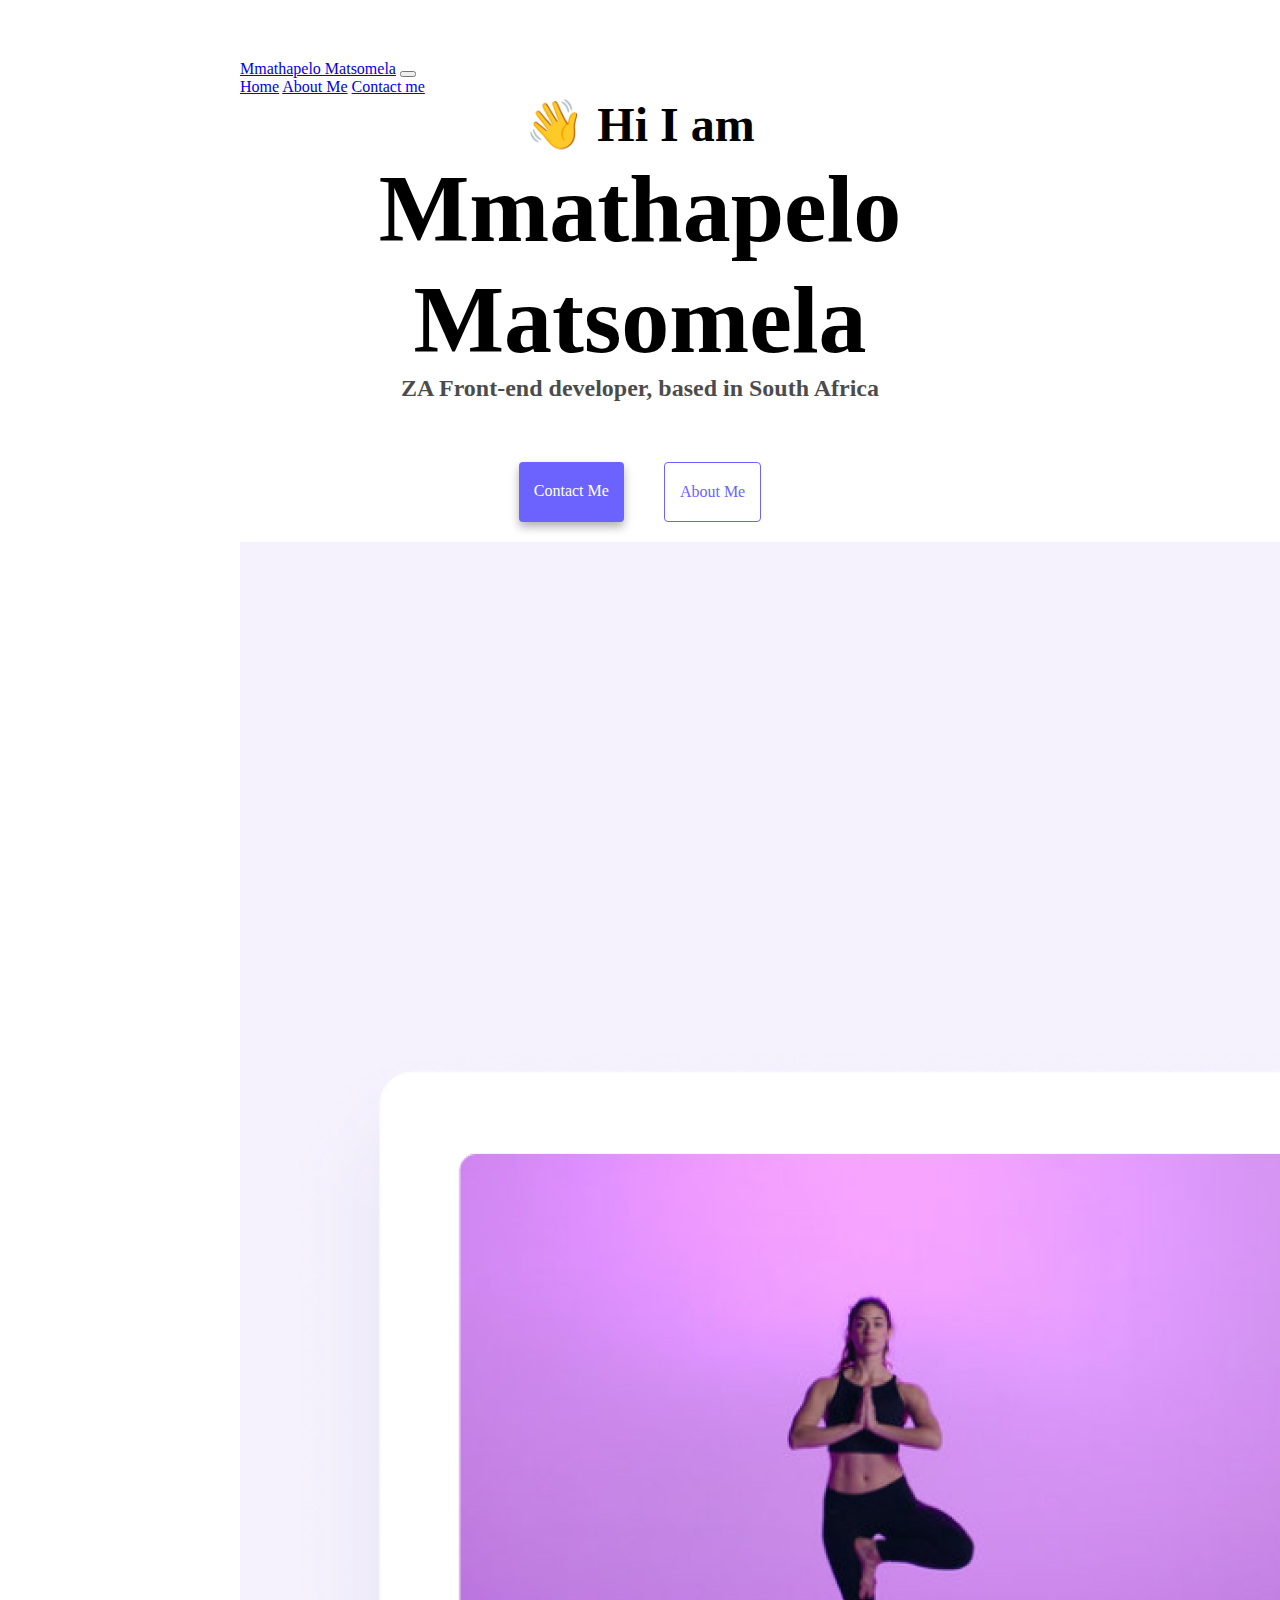
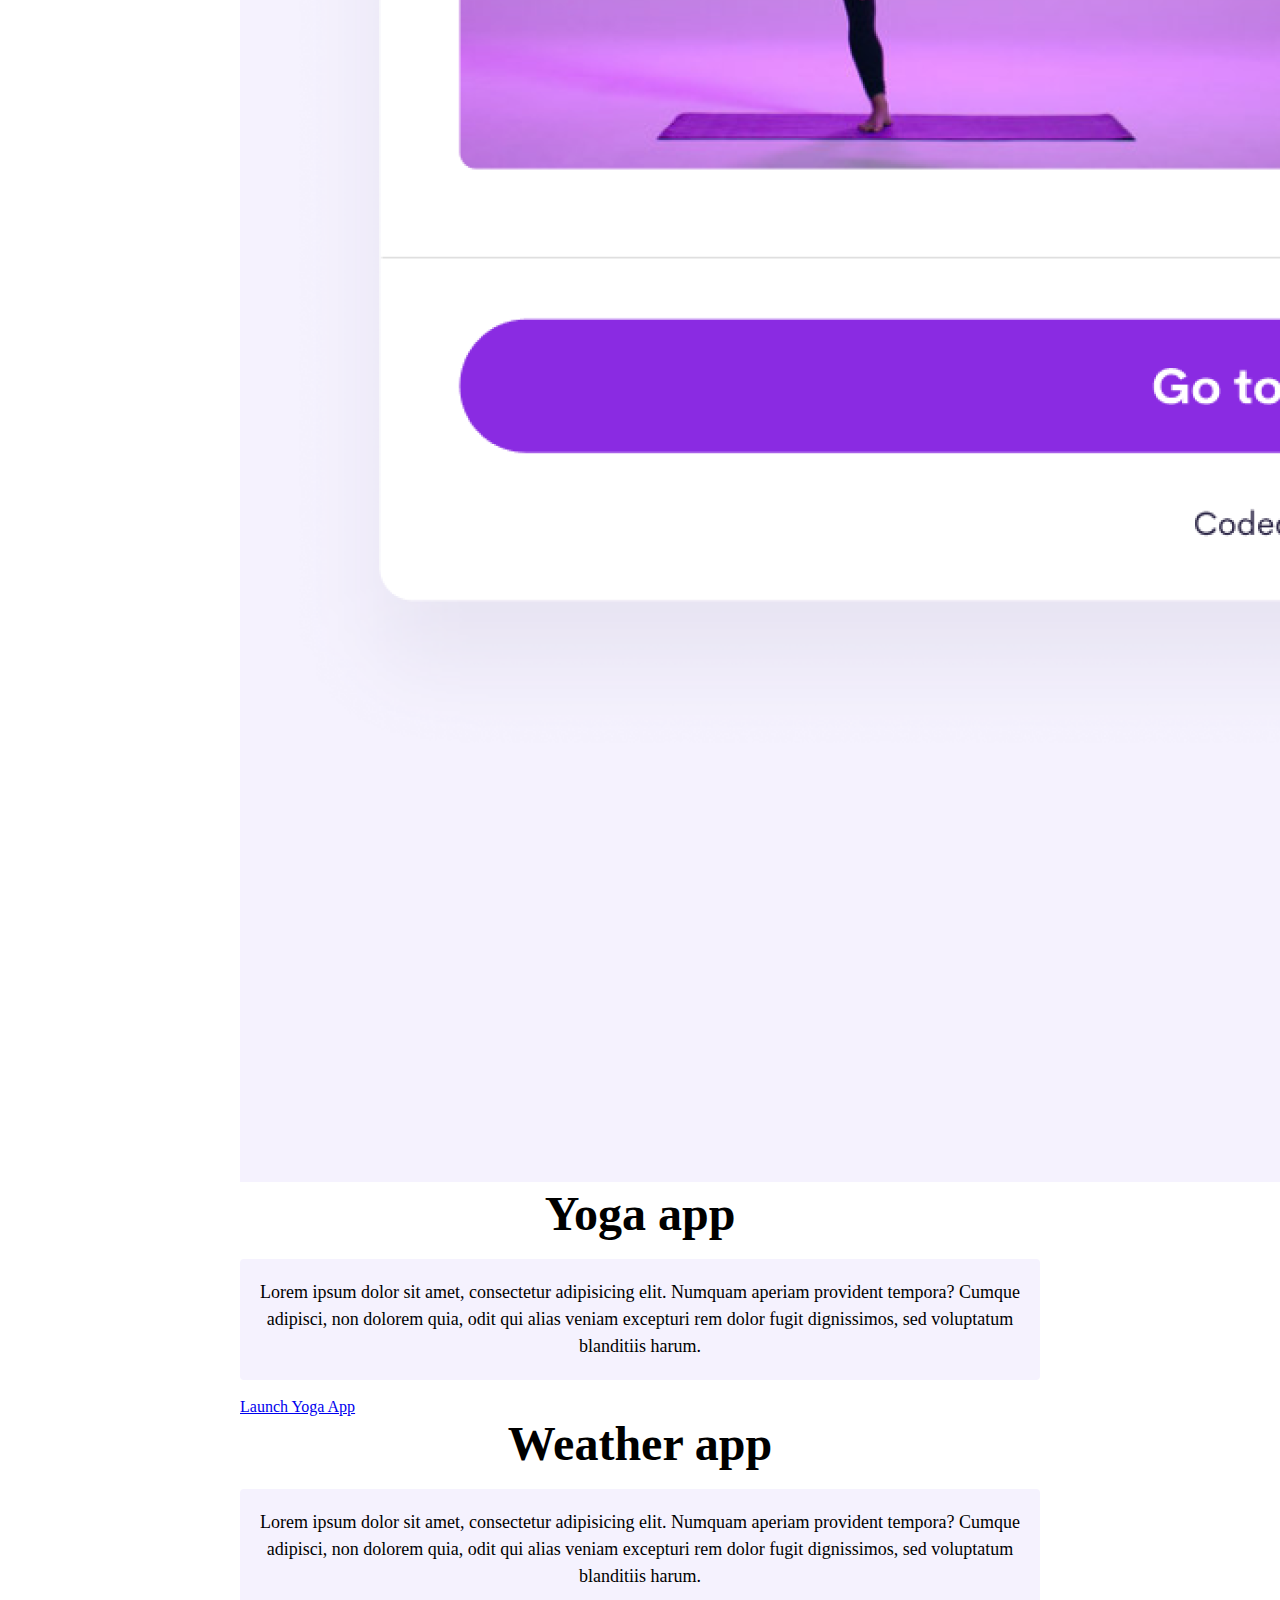
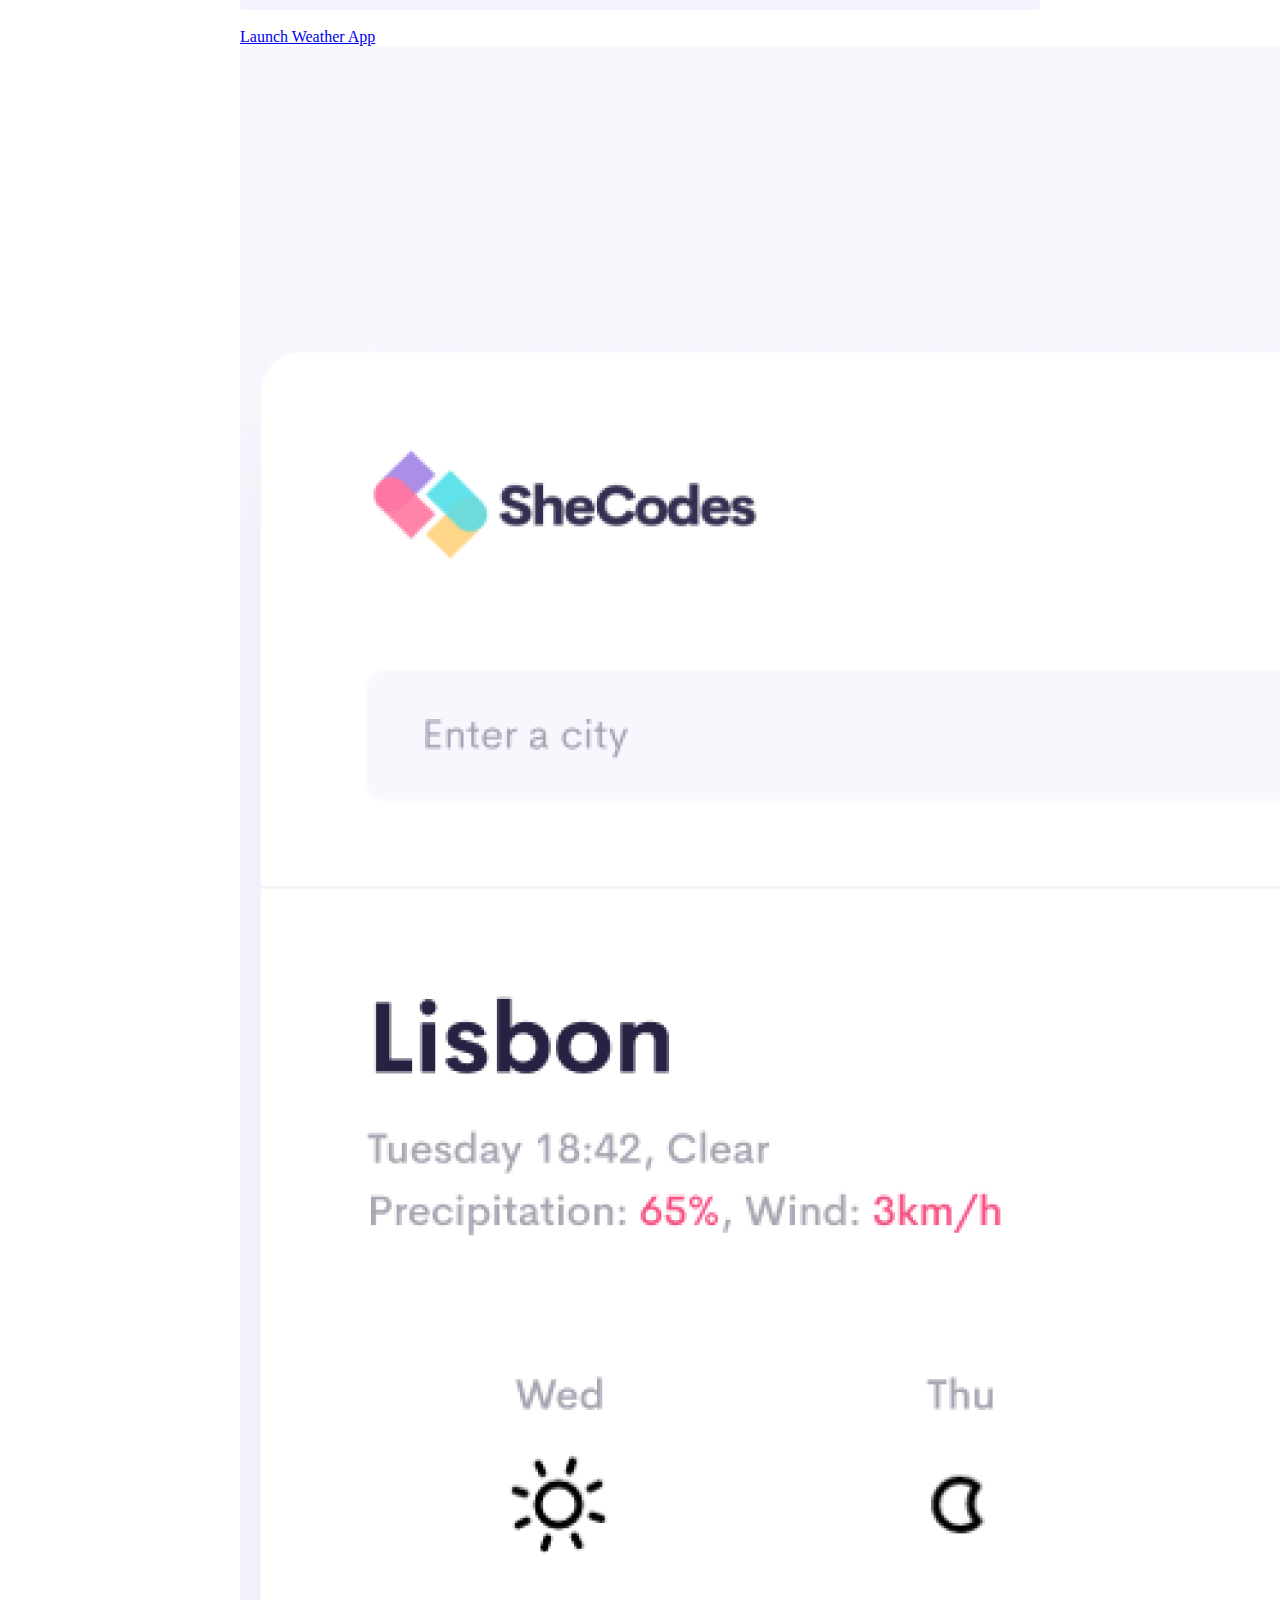
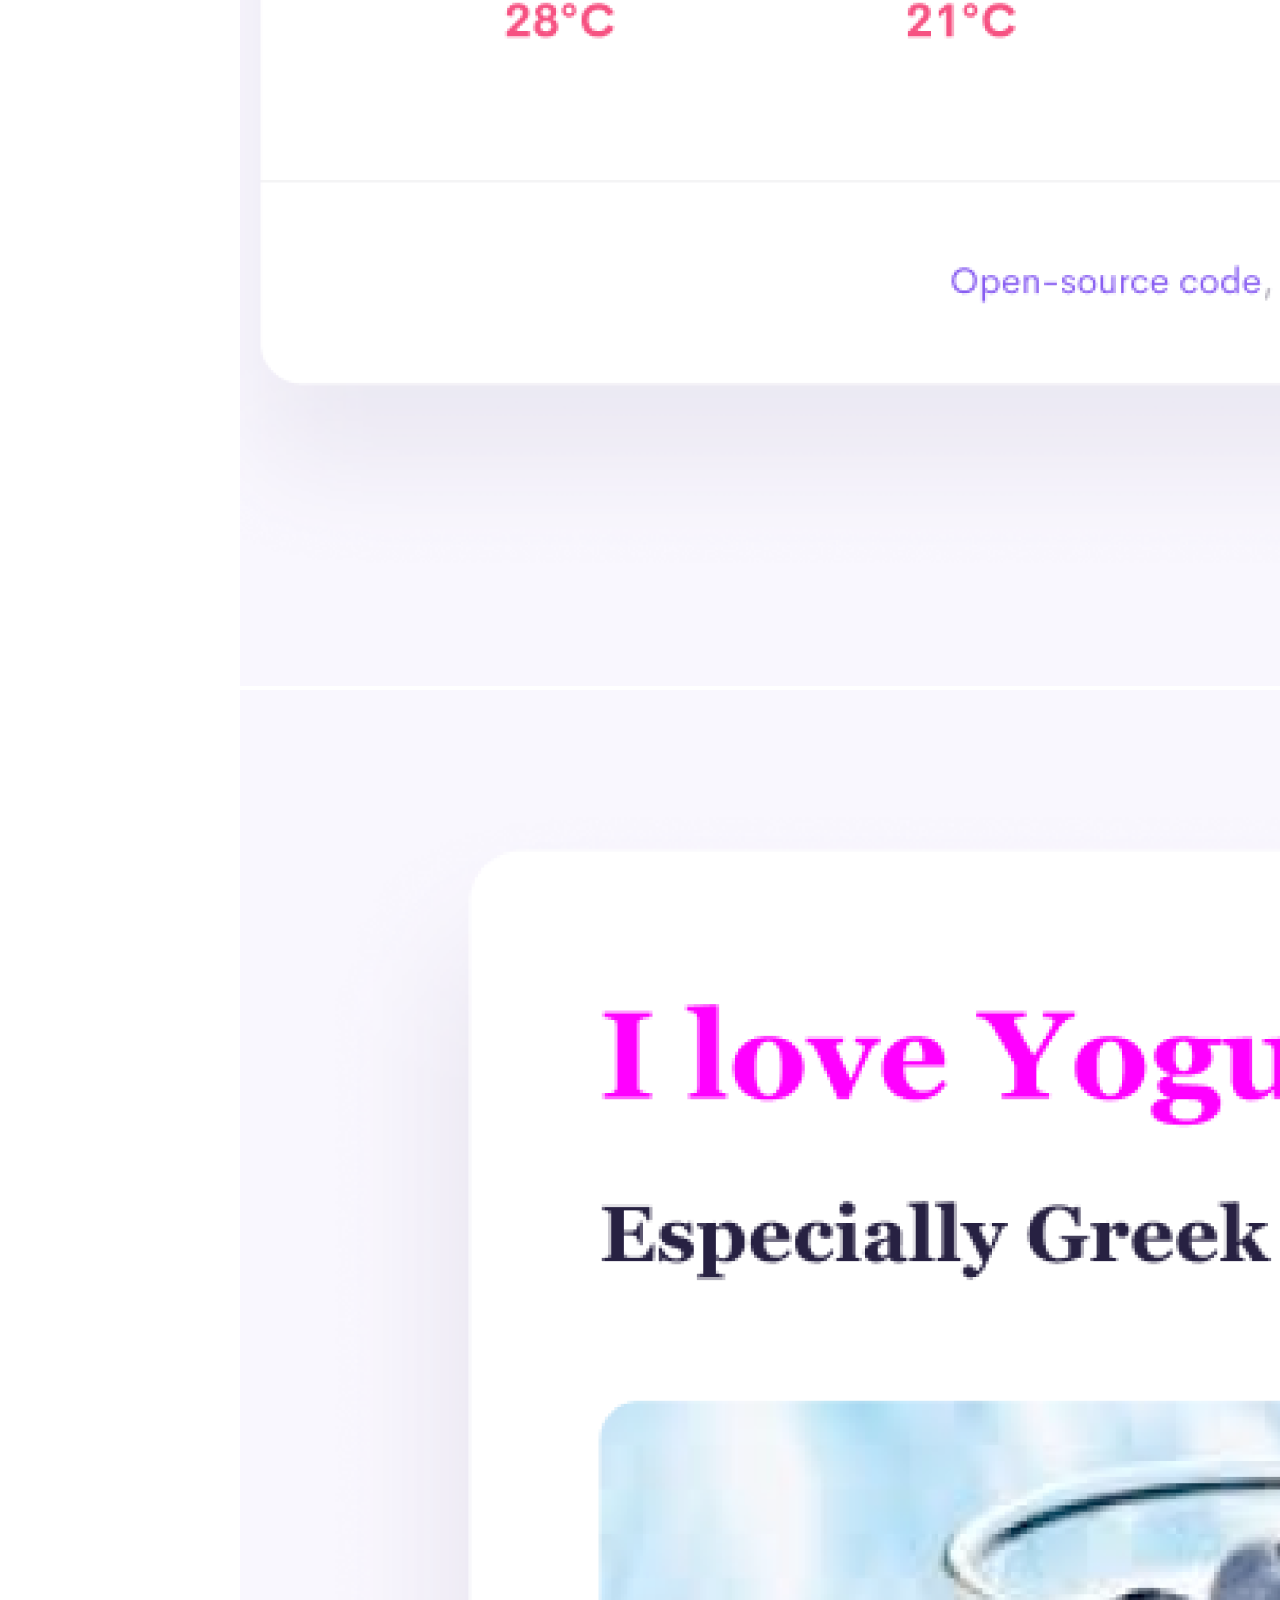
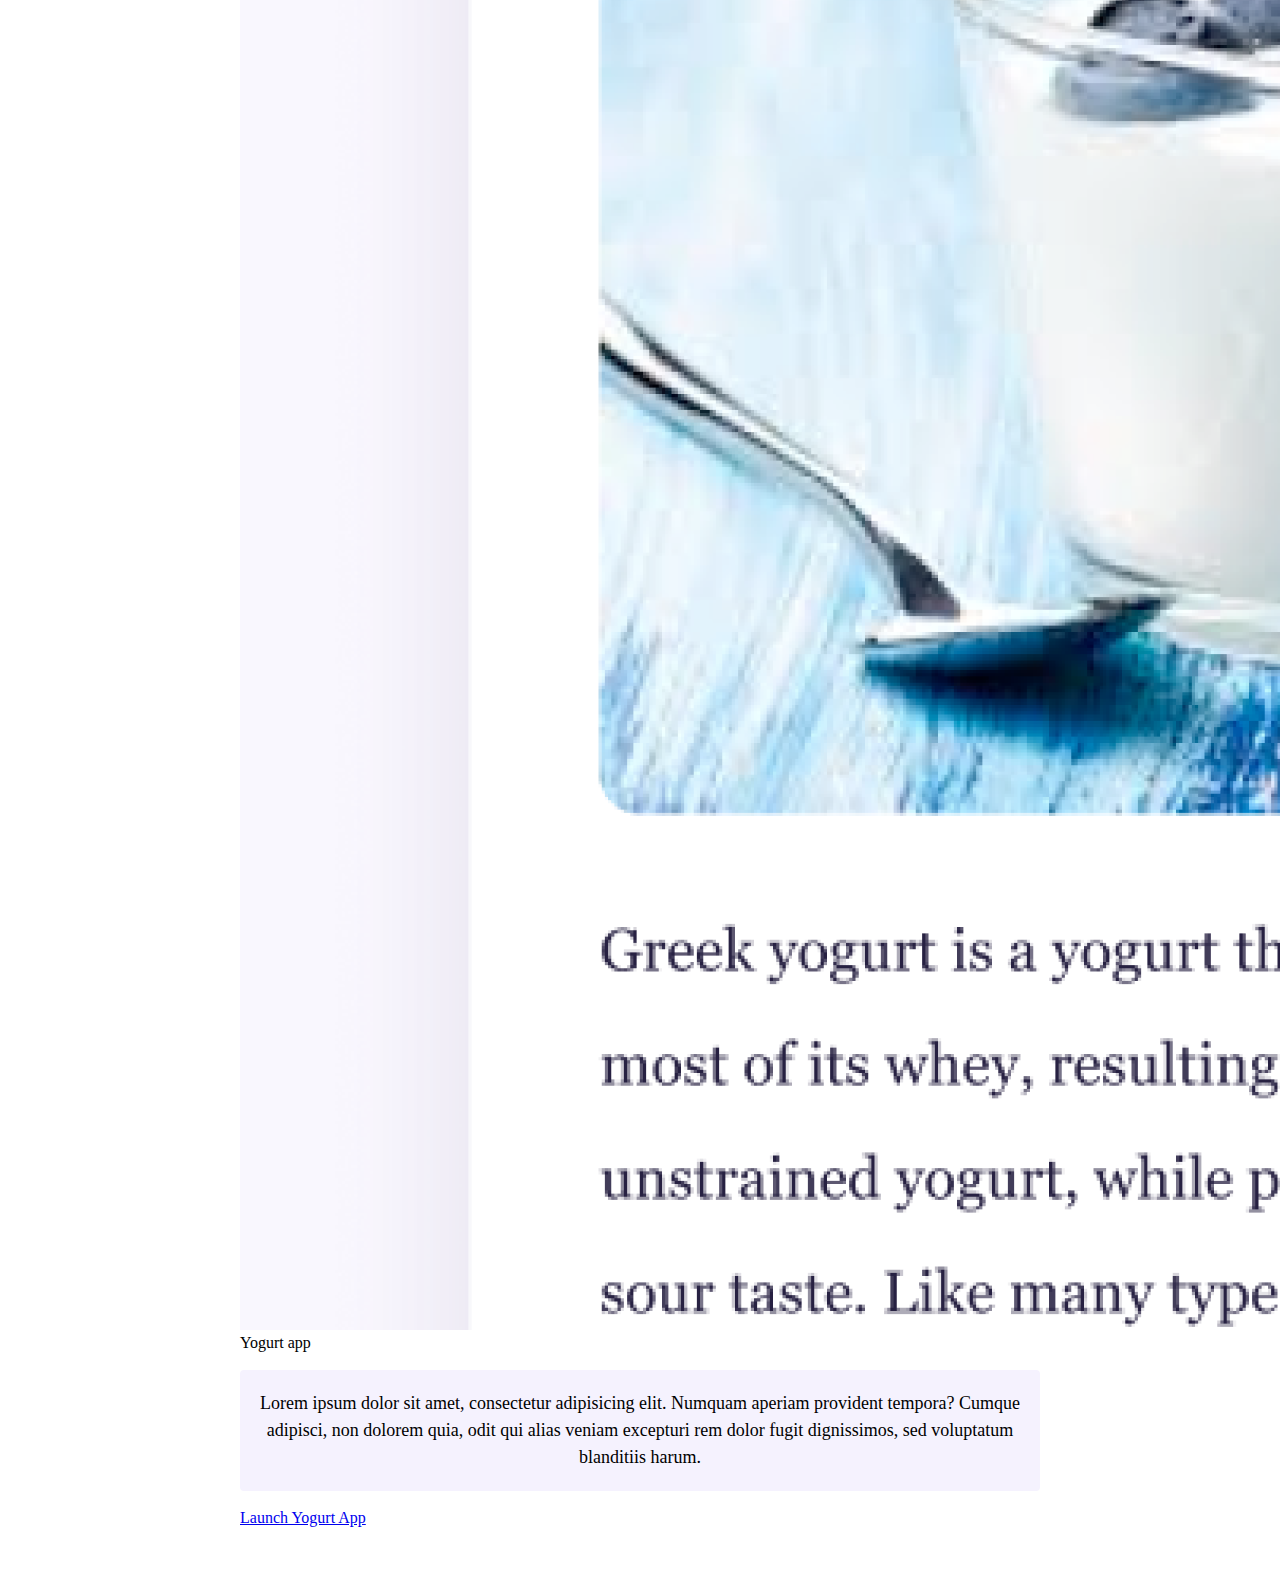
==== index.html @ a7ff4fe0 "fixed my homepage link" ====
<!DOCTYPE html>
<html lang="en">
  <head>
    <meta charset="UTF-8" />
    <meta http-equiv="X-UA-Compatible" content="IE=edge" />
    <meta name="viewport" content="width=device-width, initial-scale=1.0" />
    <title>Mmathapelo Matsomela</title>
    <link rel="stylesheet" href="style.css" />
    <link href="https://cdn.jsdelivr.net/npm/bootstrap@5.0.2/dist/css/bootstrap.min.css" rel="stylesheet" integrity="sha384-EVSTQN3/azprG1Anm3QDgpJLIm9Nao0Yz1ztcQTwFspd3yD65VohhpuuCOmLASjC" crossorigin="anonymous">
  </head>
  <body>
    <nav class="navbar navbar-expand-lg navbar-light bg-light fixed-top">
        <a class="navbar-brand" href="#">Mmathapelo Matsomela</a>
        <button class="navbar-toggler" type="button" data-bs-toggle="collapse" data-bs-target="#navbarSupportedContent" aria-controls="navbarSupportedContent" aria-expanded="false" aria-label="Toggle navigation">
          <span class="navbar-toggler-icon"></span>
        </button>
        <div class="collapse navbar-collapse" id="navbarSupportedContent">
          <div class="navbar-nav">
              <a class="nav-link active" href="index.html">Home<span class="sr-only"></span></a>
              <a class="nav-link" href="about.html">About Me</a>   
              <a class="nav-link" href="about.html#contact">Contact me</a>
        </div>
      </div>
    </nav>

    <h2>👋 Hi I am</h2>
    <h1>Mmathapelo Matsomela</h1>
    <h3>ZA Front-end developer, based in South Africa </h3>
    <div class="navigation-links">
      <a href="about.html#contact" class="contact-link">Contact me</a>
      <a href="about.html" class="about-link">About me</a>
    </div>

    <div class="container">
      <div class="row">
        <img src="images/yoga.png" class="img-fluid col-sm-4 shadow rounded p-2">
        <div class="col-md-6">
          <h2>Yoga app</h2>
          <p> Lorem ipsum dolor sit amet, consectetur adipisicing elit. Numquam
            aperiam provident tempora? Cumque adipisci, non dolorem quia, odit qui
            alias veniam excepturi rem dolor fugit dignissimos, sed voluptatum
            blanditiis harum.</p>

            <div class=" mb-5 mt-5">
              <a href="#" class="launch-link">Launch Yoga App</a>
            </div>

        </div>
      </div>
      <div class="row mt-5">
        <div clss="col-md-6">
          <h2>Weather app</h2>
          <p> Lorem ipsum dolor sit amet, consectetur adipisicing elit. Numquam
            aperiam provident tempora? Cumque adipisci, non dolorem quia, odit qui
            alias veniam excepturi rem dolor fugit dignissimos, sed voluptatum
            blanditiis harum.</p>
            <div class=" mb-5 mt-5">
              <a href="#" class="launch-link">Launch Weather App</a>
            </div>
        </div>
      </div>

      <img src="images/weather.png" class="img-fluid col-sm-4 shadow rounded p-2">

    </div>
    <div class="row mt-5">
    <div class="col-md-6">
      <img src="images/yogurt.png" class="img-fluid rounded p-2" />
    </div>
    <div class="col-md-6"
     <h2 class="mb-3">Yogurt app</h2>
      <p>
         Lorem ipsum dolor sit amet, consectetur adipisicing elit. Numquam
        aperiam provident tempora? Cumque adipisci, non dolorem quia, odit qui
        alias veniam excepturi rem dolor fugit dignissimos, sed voluptatum
        blanditiis harum.</p>
        <div class="mt-5">
          <a href="#" class="launch-link">Launch Yogurt App</a>
        </div>
    </div>
  </div>
</div>







    <script src="https://cdn.jsdelivr.net/npm/@popperjs/core@2.11.8/dist/umd/popper.min.js" integrity="sha384-I7E8VVD/ismYTF4hNIPjVp/Zjvgyol6VFvRkX/vR+Vc4jQkC+hVqc2pM8ODewa9r" crossorigin="anonymous"></script>
<script src="https://cdn.jsdelivr.net/npm/bootstrap@5.3.3/dist/js/bootstrap.min.js" integrity="sha384-0pUGZvbkm6XF6gxjEnlmuGrJXVbNuzT9qBBavbLwCsOGabYfZo0T0to5eqruptLy" crossorigin="anonymous"></script>
  </body>
</html>
---- style.css ----
:root {
  --primary-color: #6c63ff;
  --secondary-color: #f5f2fe;
  --box-shadow: 0 5px 10px rgba(0, 0, 0, 0.3);
}

body {
  margin: 60px auto;
  max-width: 800px;
}

h1,
h2,
h3 {
  text-align: center;
  margin: 0;
}

h1 {
  font-size: 96px;
}

h2 {
  font-size: 48px;
}

h3 {
  font-size: 24px;
  opacity: 0.7;
}

p {
  background: var(--secondary-color);
  padding: 20px;
  border-radius: 4px;
  font-size: 18px;
  line-height: 1.5;
  text-align: center;
}

.navigation-links {
  display: flex;
  margin-top: 40px;
  justify-content: center;
}

.navigation-links a {
  margin: 20px;
  border-radius: 4px;
  padding: 20px 15px;
  text-decoration: none;
  text-transform: capitalize;
}

.contact-link {
  background: var(--primary-color);
  box-shadow: var(--box-shadow);
  color: white;
}

.about-link {
  color: var(--primary-color);
  border: 1px solid var(--primary-color);
}

.homepage-link {
  color: var(--primary-color);
  text-align: center;
  display: block;
}

.about-paragraphs {
  display: flex;
  margin: 30px 0;
}

.about-paragraphs p {
  margin: 10px;
}

.email-link {
  display: flex;
  justify-content: center;
  color: var(--primary-color);
  font-size: 28px;
  text-decoration: none;
}

.email-link:hover {
  text-decoration: underline;
}
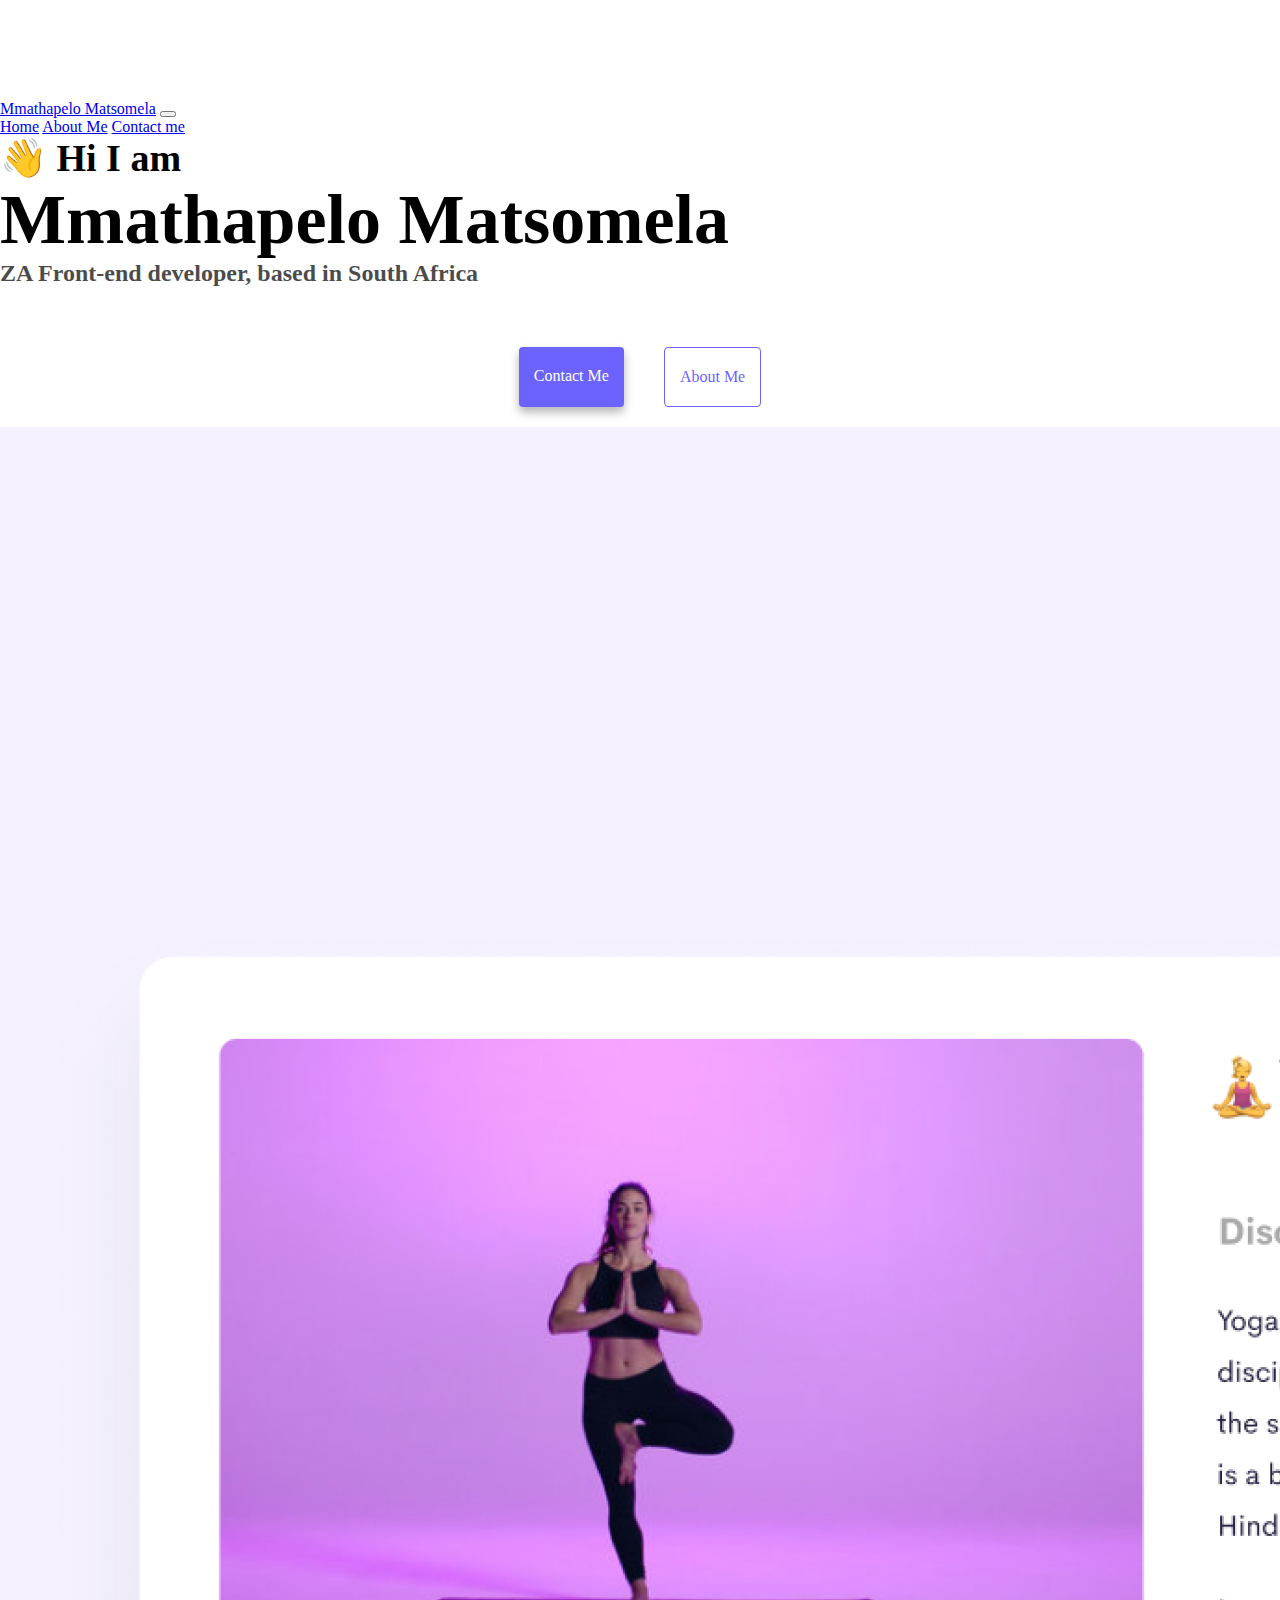
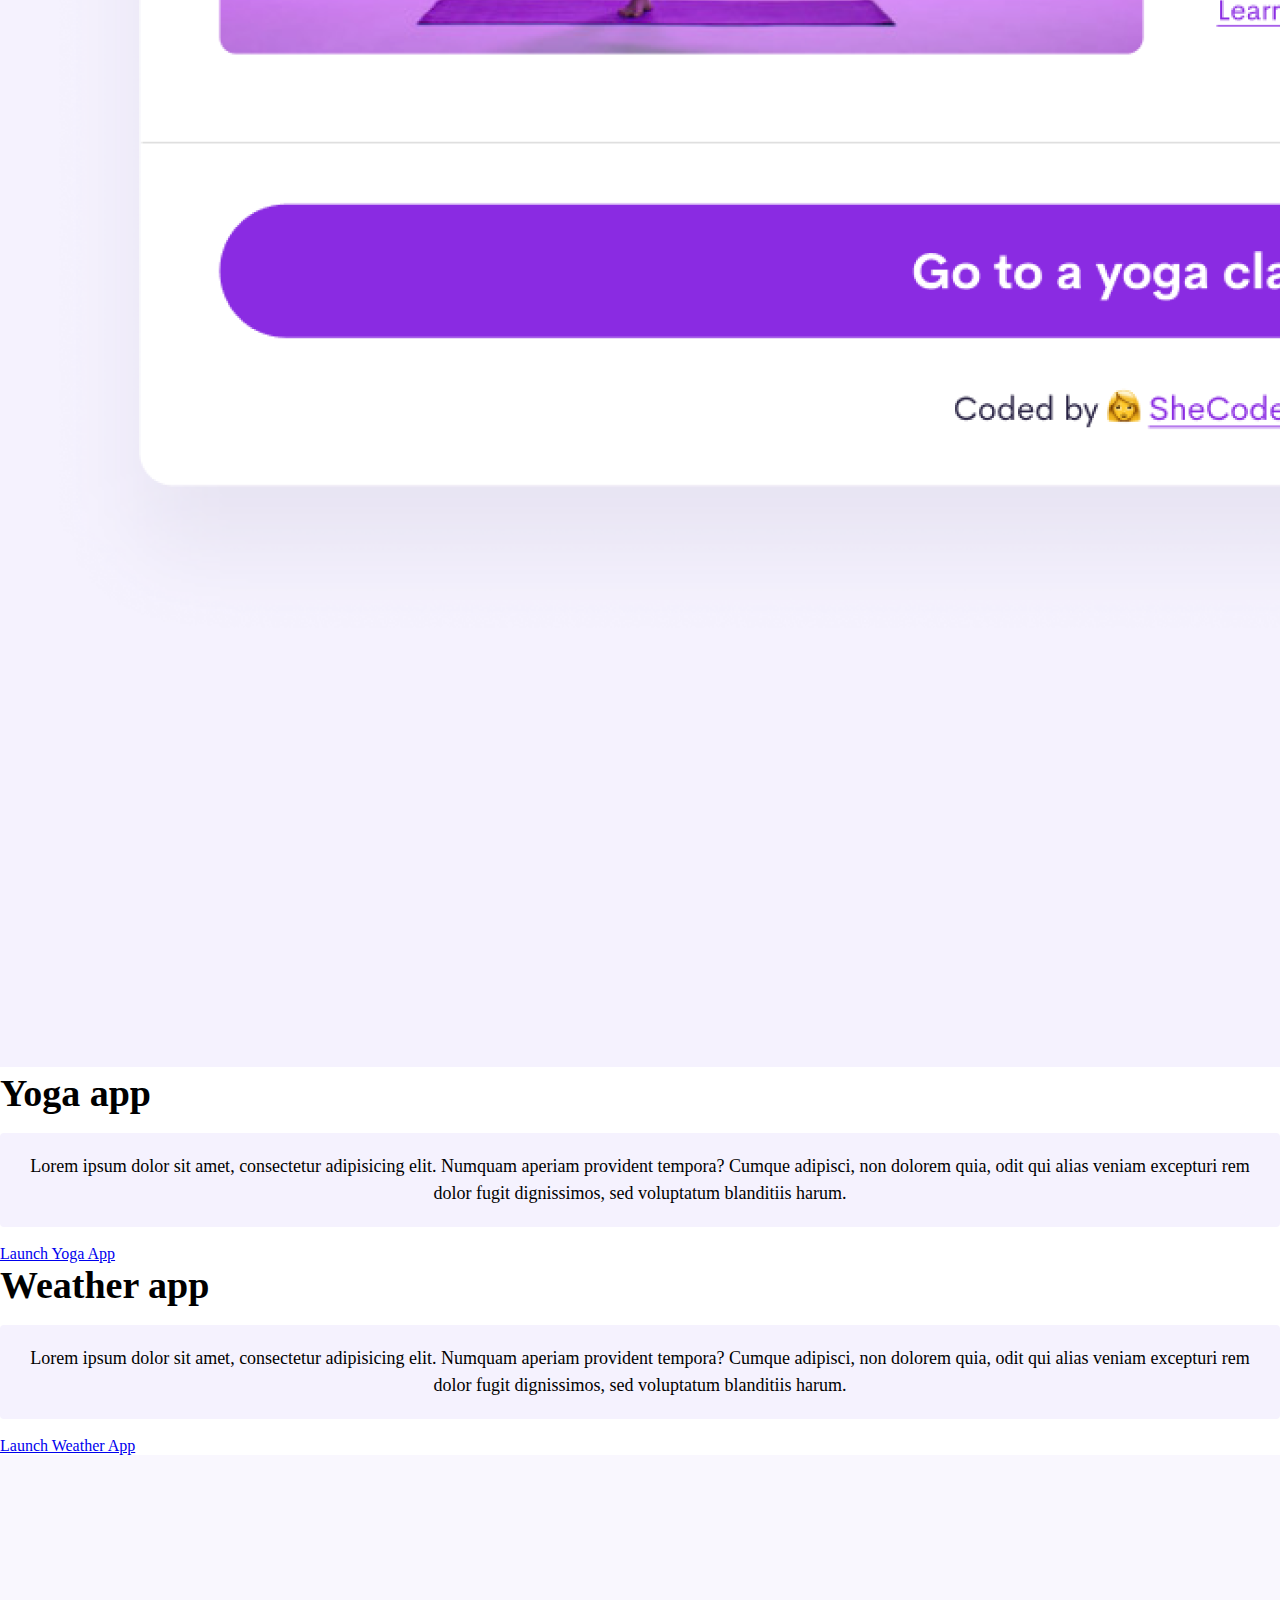
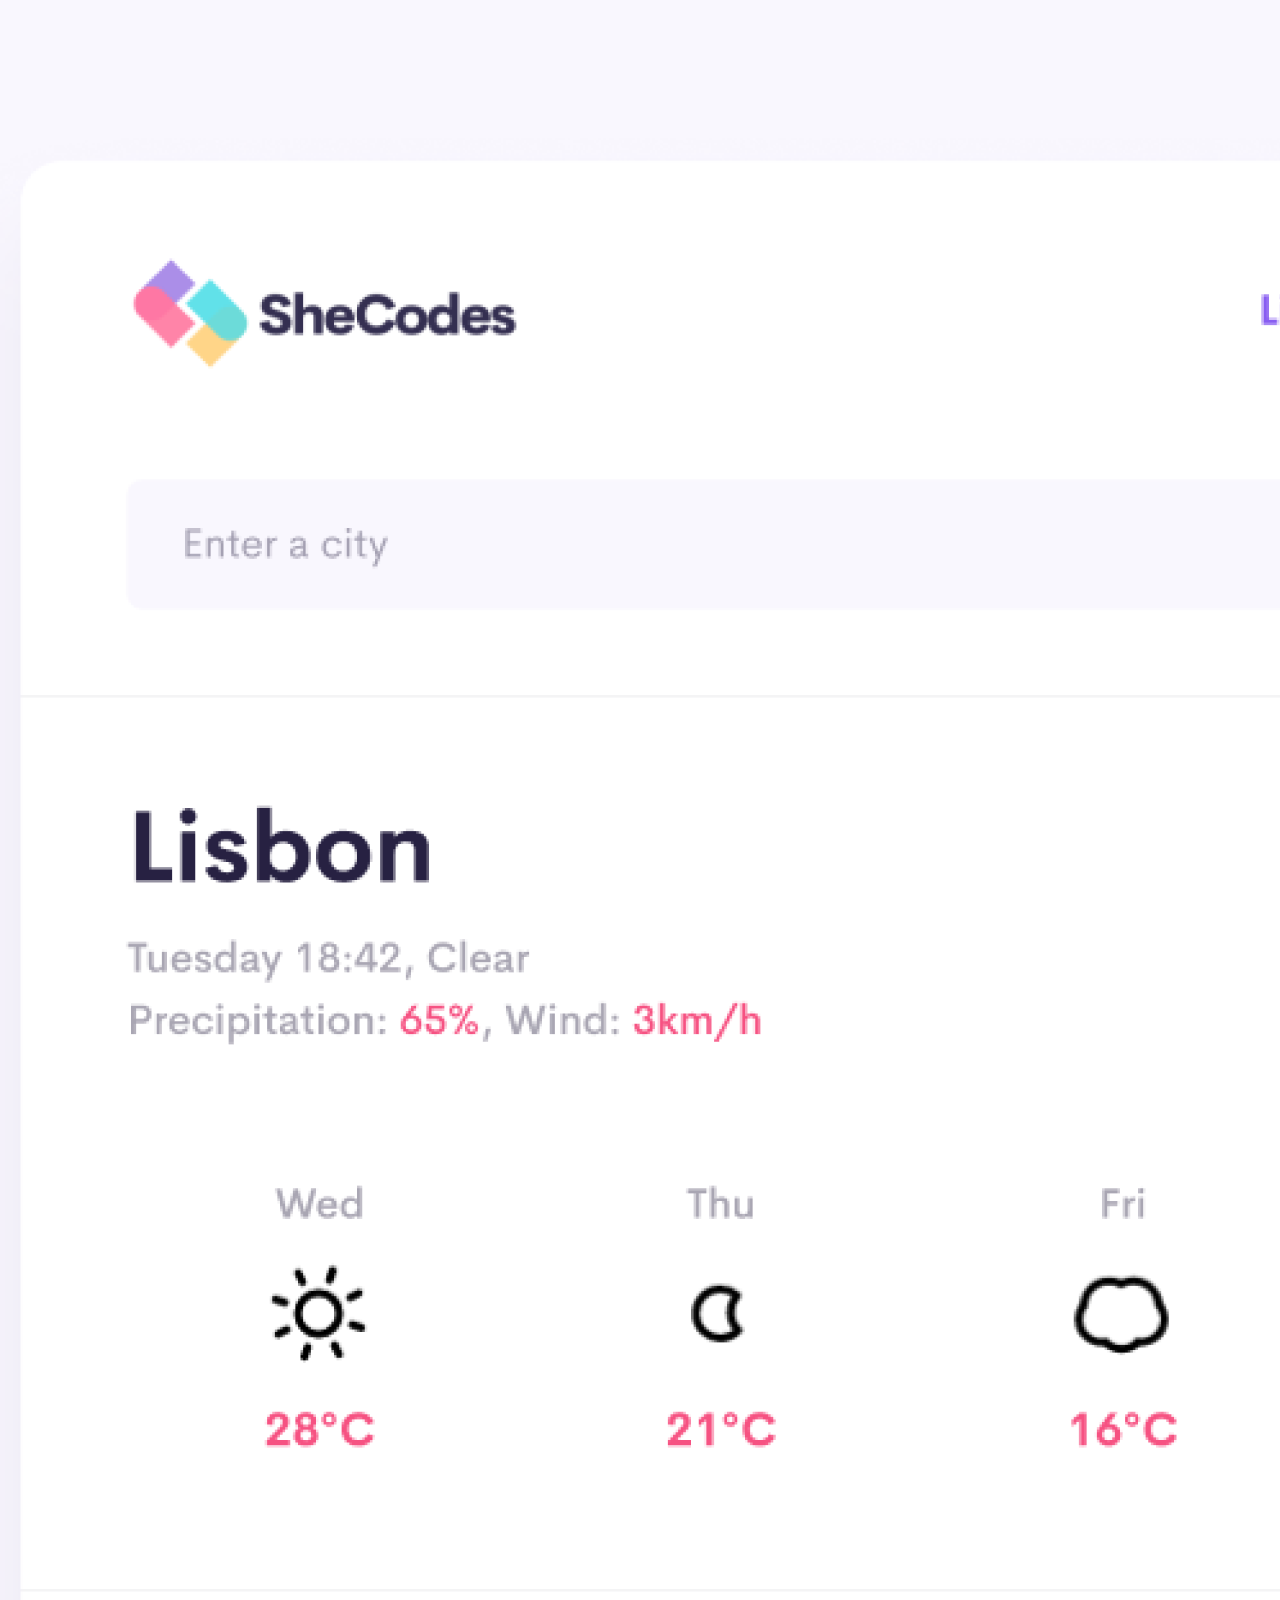
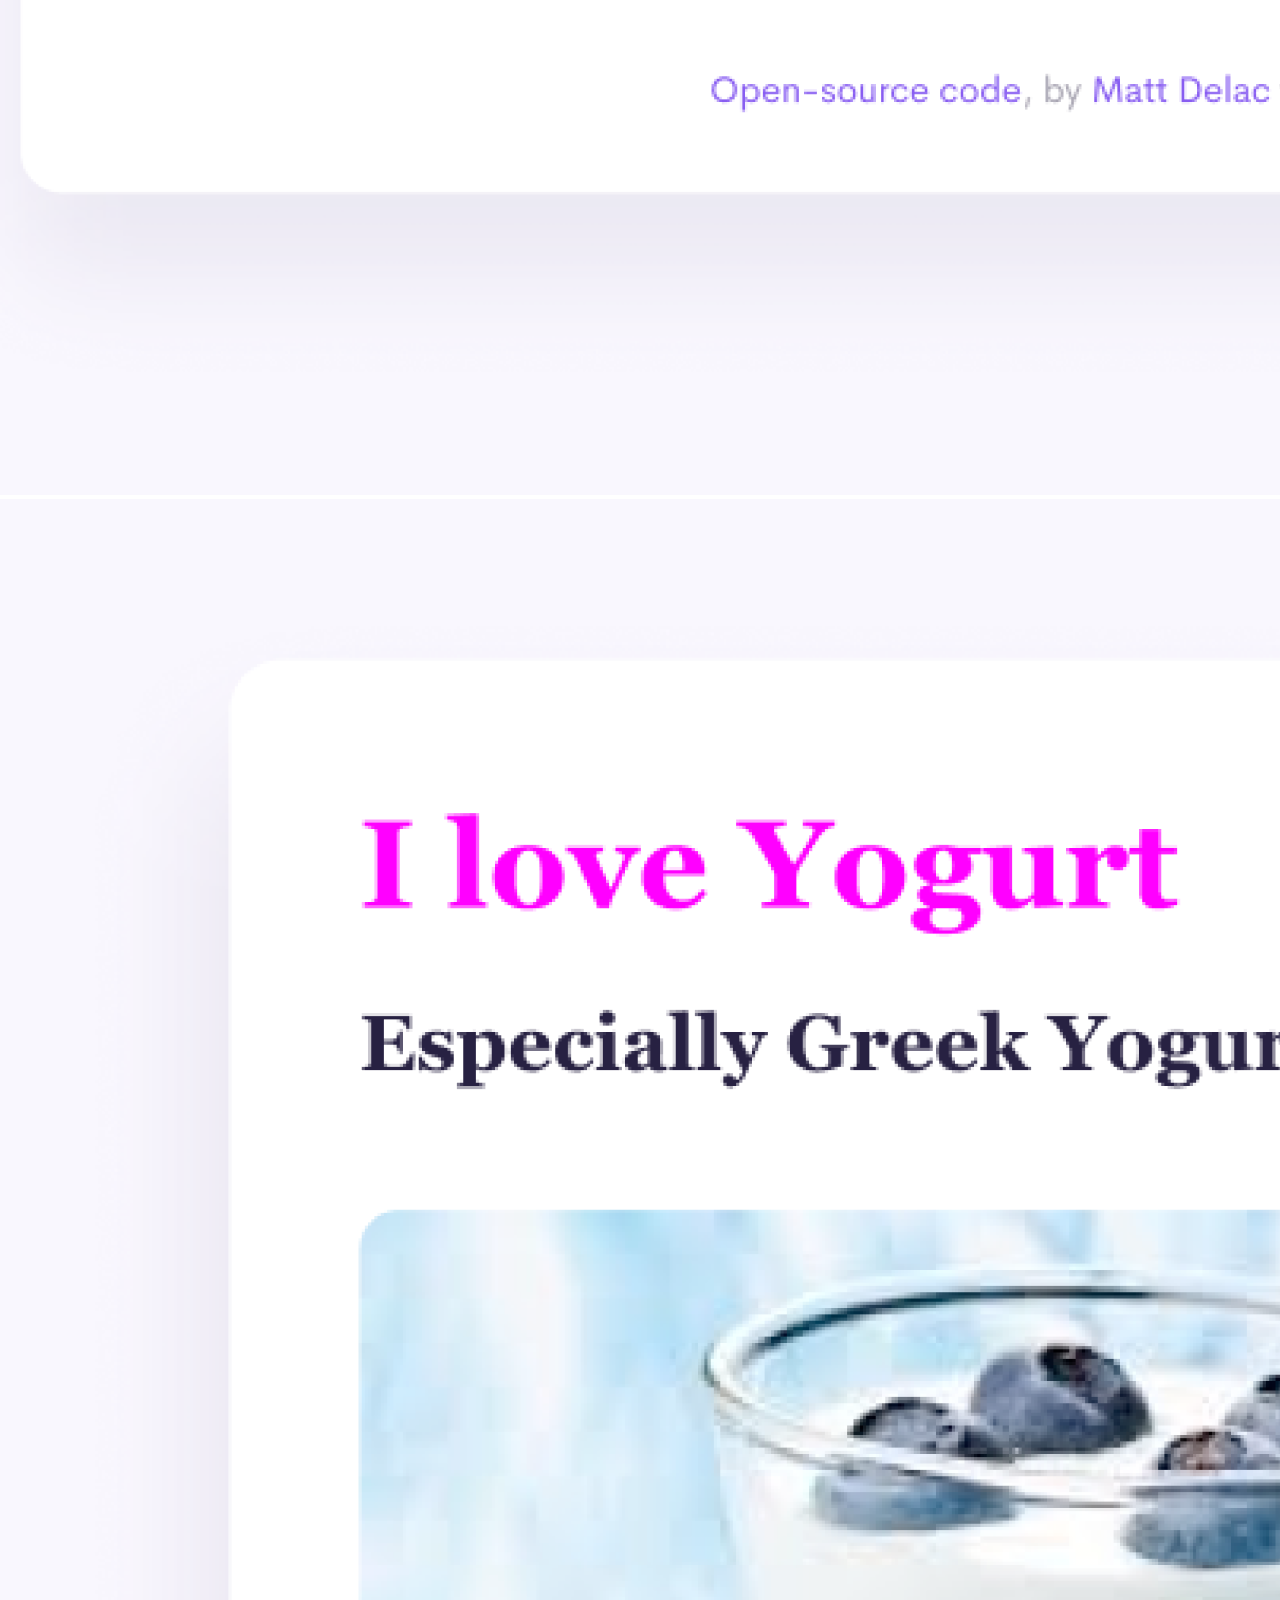
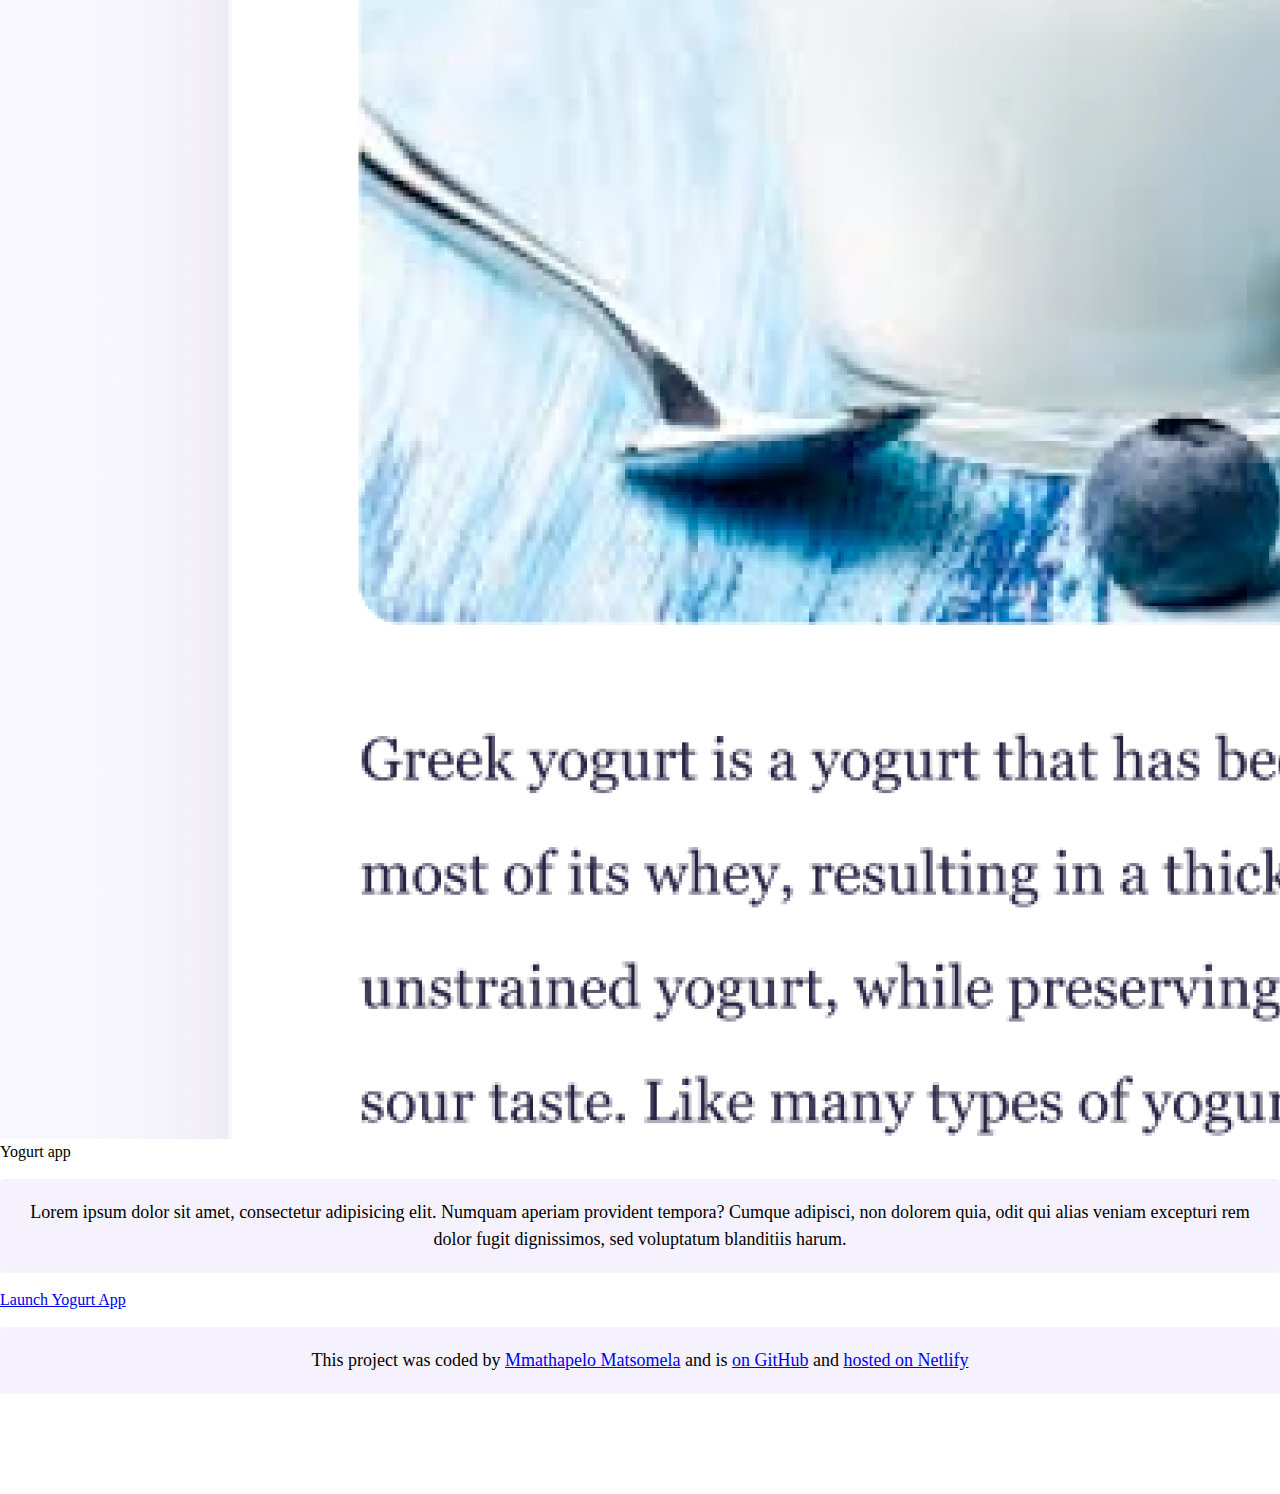
==== commit dad44a59: "updating my css" ====
--- a/index.html
+++ b/index.html
@@ -4,6 +4,8 @@
     <meta charset="UTF-8" />
     <meta http-equiv="X-UA-Compatible" content="IE=edge" />
     <meta name="viewport" content="width=device-width, initial-scale=1.0" />
+    <meta name="description" content="Mmathapelo Matsomela is a Front-end developer based in South Africa. Explore her projects and get in touch for collaborations.">
+
     <title>Mmathapelo Matsomela</title>
     <link rel="stylesheet" href="style.css" />
     <link href="https://cdn.jsdelivr.net/npm/bootstrap@5.0.2/dist/css/bootstrap.min.css" rel="stylesheet" integrity="sha384-EVSTQN3/azprG1Anm3QDgpJLIm9Nao0Yz1ztcQTwFspd3yD65VohhpuuCOmLASjC" crossorigin="anonymous">
@@ -81,7 +83,24 @@
   </div>
 </div>
 
-
+<footer>
+        <p>
+          This project was coded by
+          <a href="https://github.com/thapsrit" target="_blank"
+            >Mmathapelo Matsomela</a
+          >
+          and is
+          <a href="https://github.com/thapsrit/about-me.git" target="_blank">
+            on GitHub</a
+          >
+          and
+          <a
+            href="https://app.netlify.com/sites/mmathapelo/configuration/general"
+            target="_blank"
+            >hosted on Netlify</a
+          >
+        </p>
+      </footer>
 
 
 
--- a/style.css
+++ b/style.css
@@ -4,24 +4,37 @@
   --box-shadow: 0 5px 10px rgba(0, 0, 0, 0.3);
 }
 
+@media (max-width: 576px) {
+  .app-link {
+    font-size: 14px;
+  }
+
+  h2,
+  p,
+  a {
+    text-align: center;
+  }
+  a {
+    display: block;
+  }
+}
+
 body {
-  margin: 60px auto;
-  max-width: 800px;
+  margin: 100px 0px;
 }
 
 h1,
 h2,
 h3 {
-  text-align: center;
   margin: 0;
 }
 
 h1 {
-  font-size: 96px;
+  font-size: 70px;
 }
 
 h2 {
-  font-size: 48px;
+  font-size: 38px;
 }
 
 h3 {
